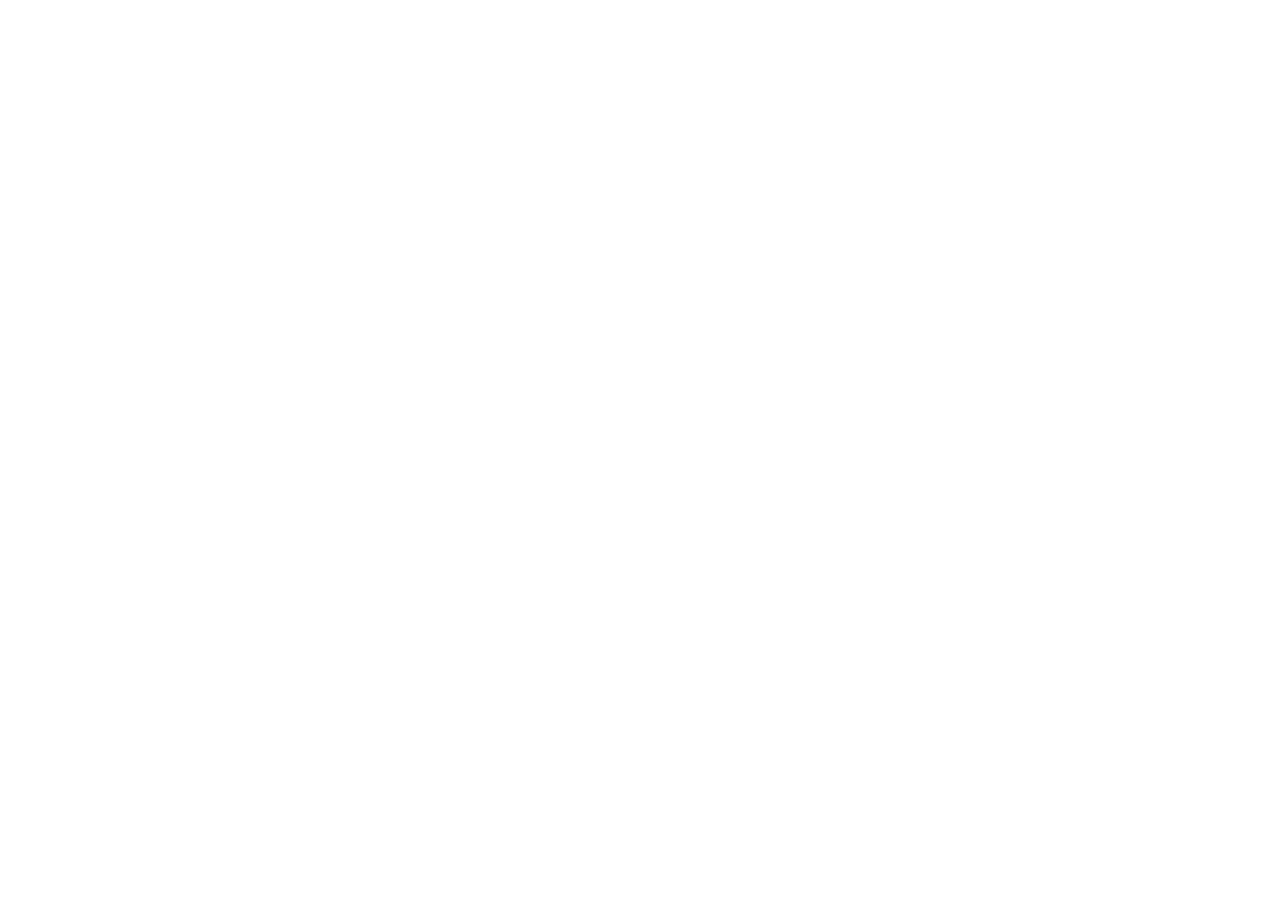
==== index.html @ 7771bbcd "Project setup" ====
<!DOCTYPE html>
<html lang="en">
<head>
    <meta charset="UTF-8">
    <meta name="viewport" content="width=device-width, initial-scale=1.0">
    <title>Joyería</title>
    <link rel="stylesheet" href="https://cdn.jsdelivr.net/npm/bootstrap-icons@1.11.1/font/bootstrap-icons.css">
    <link rel="stylesheet" href="./css/main.css">
    
</head>
<body>
 <script src="./js/main.js"></script>   
</body>
</html>
---- css/main.css ----
@import url('https://fonts.googleapis.com/css2?family=Rubik:wght@300;400;500;600;700;800;900&display=swap');

:root {
    --clr-main: #4b33a8;
    --clr-white: #ececec;
    --clr-gray: #e2e2e2;
    --clr-red: #961818;

}

*{
    margin: 0;
    padding: 0;
    box-sizing: border-box;
    font-family: "Rubik", sans-serif;
}

h1, h2, h3, h4, h5, h6, p, a, input, textarea {
    margin: 0;
    padding: 0;
}

ul {
    list-style-type: none;
}
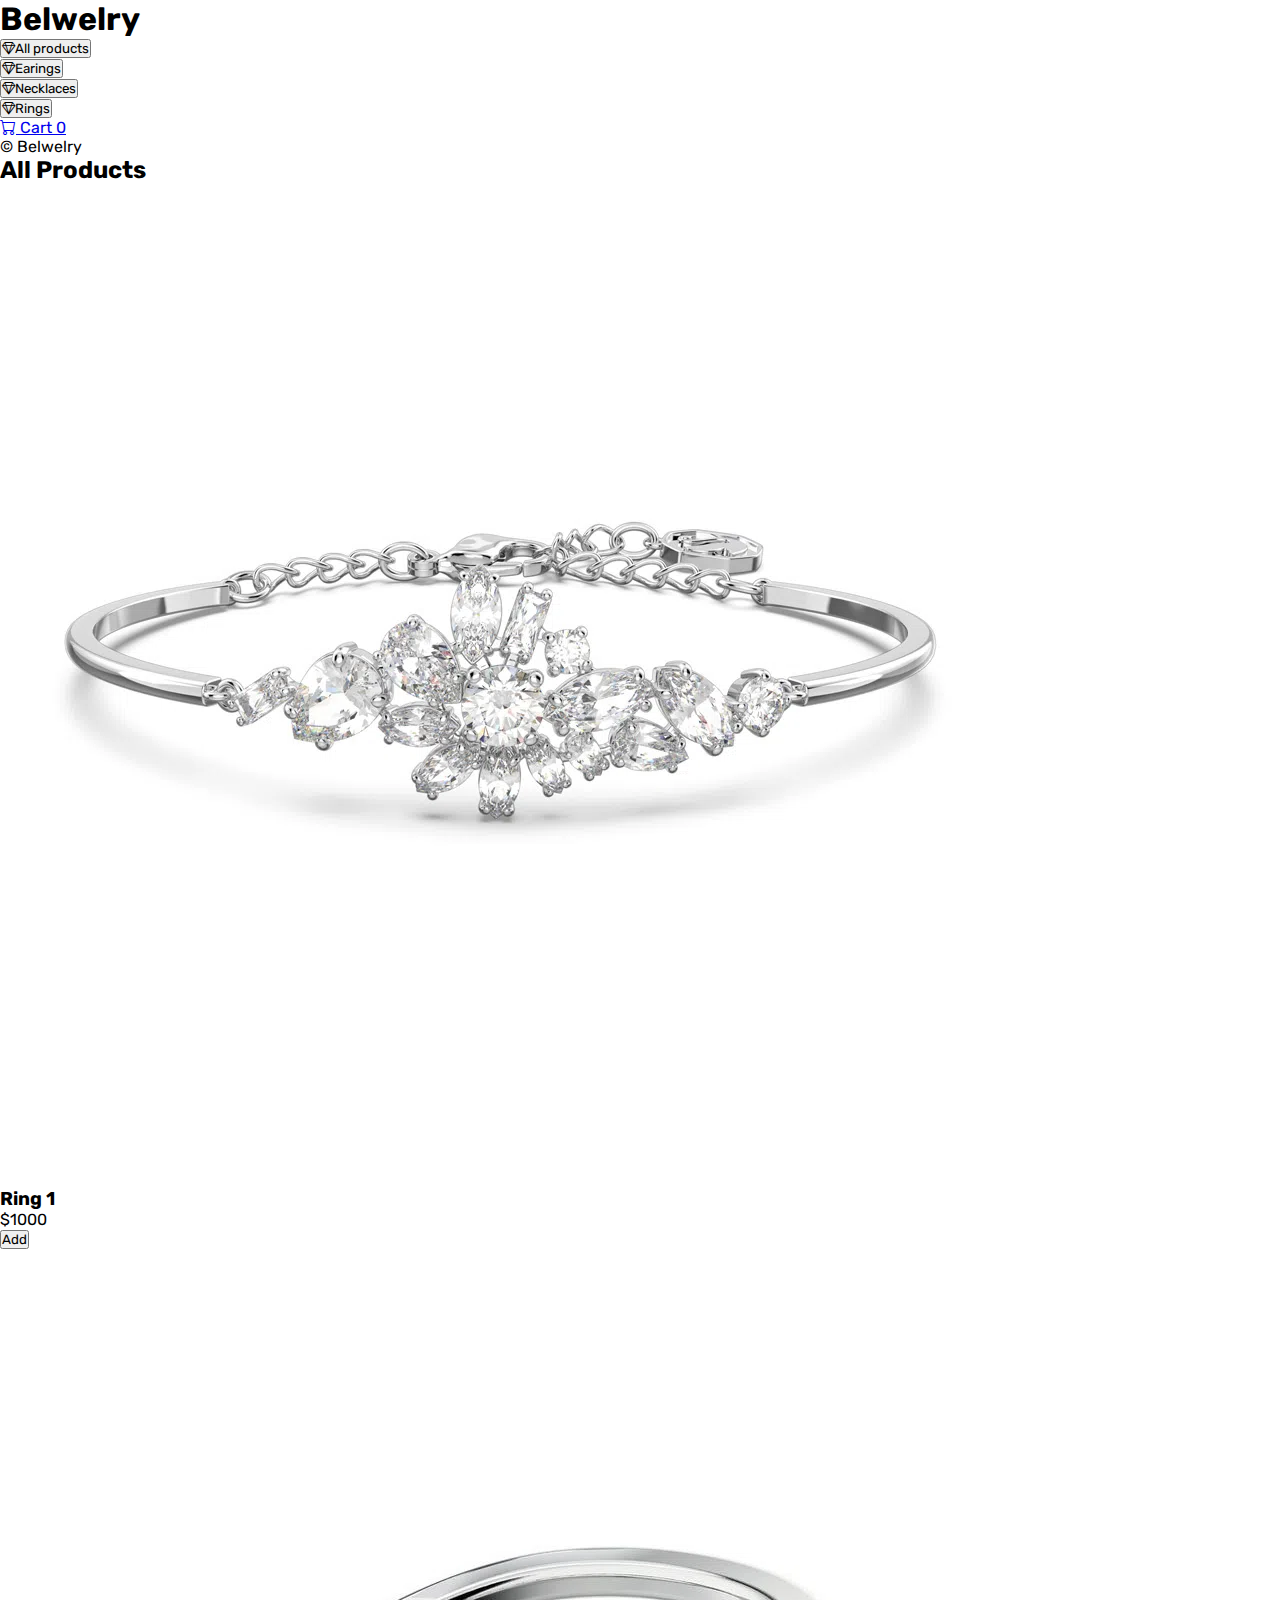
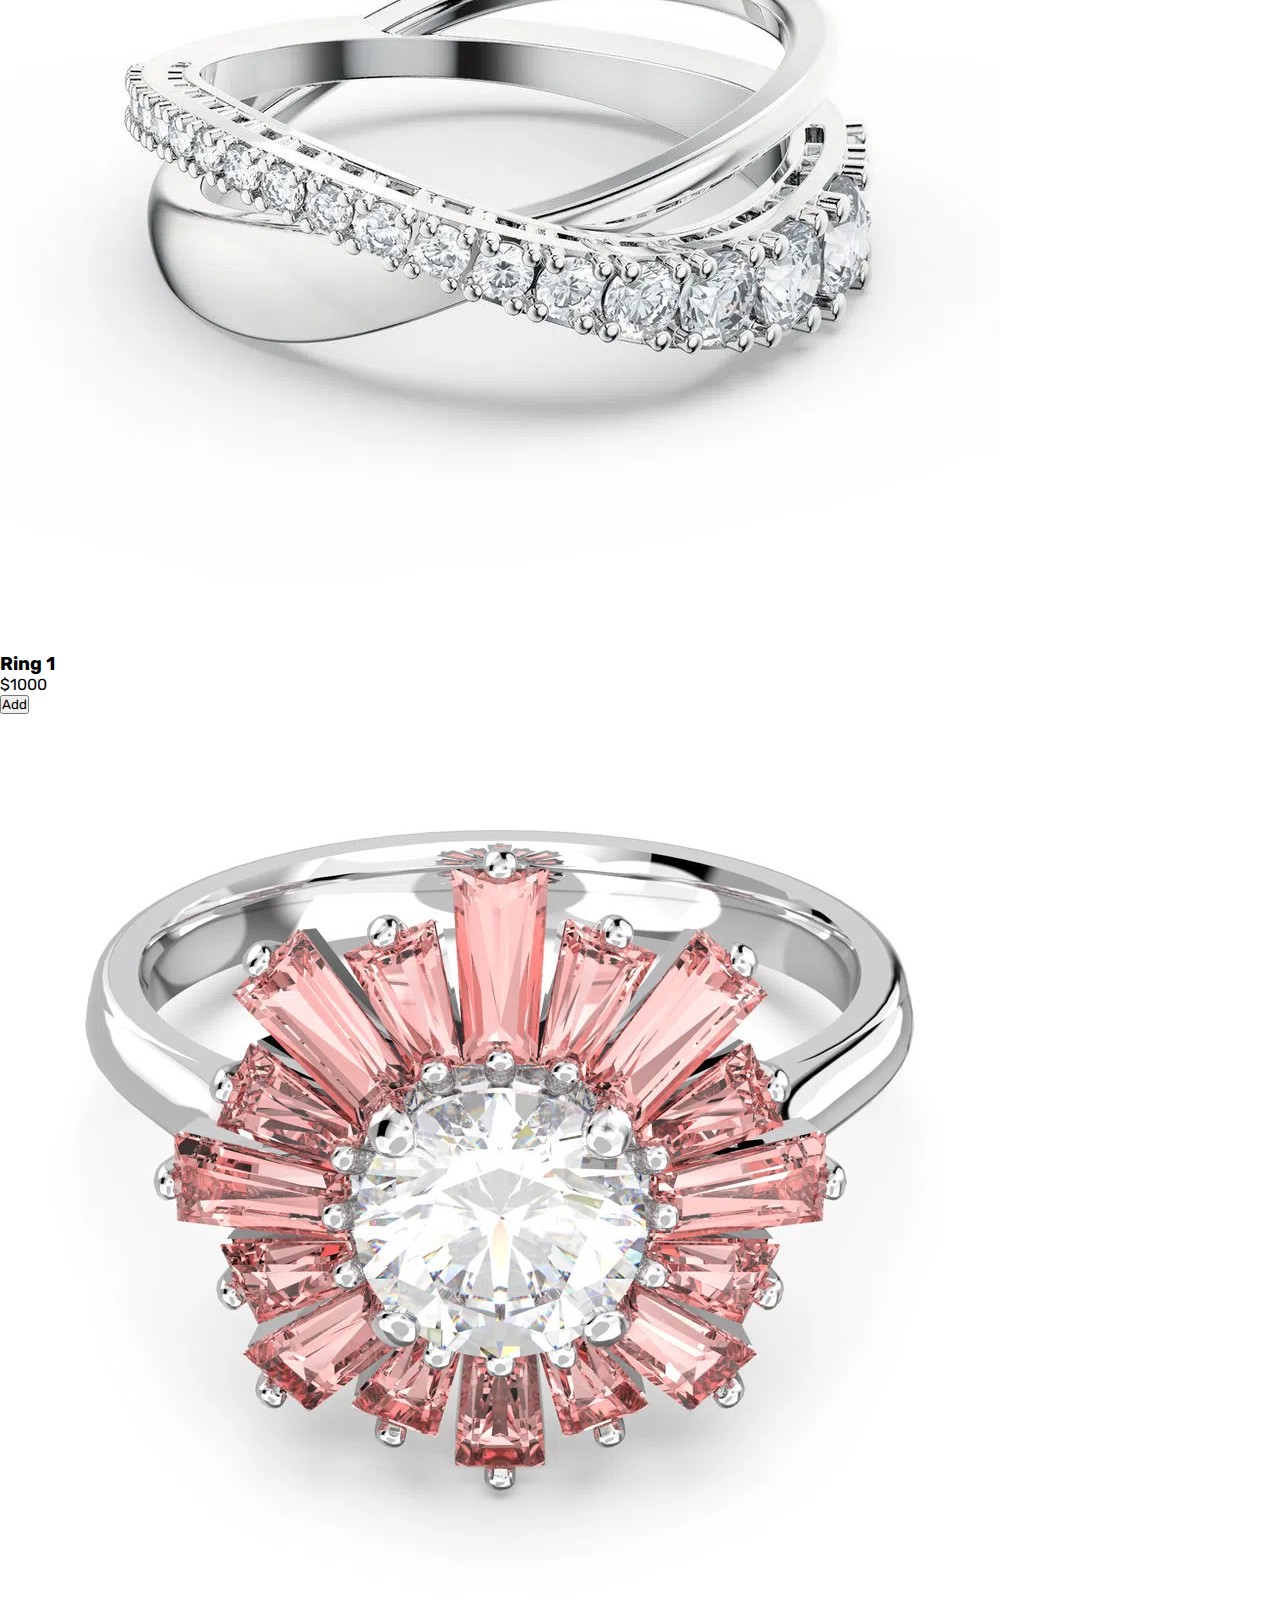
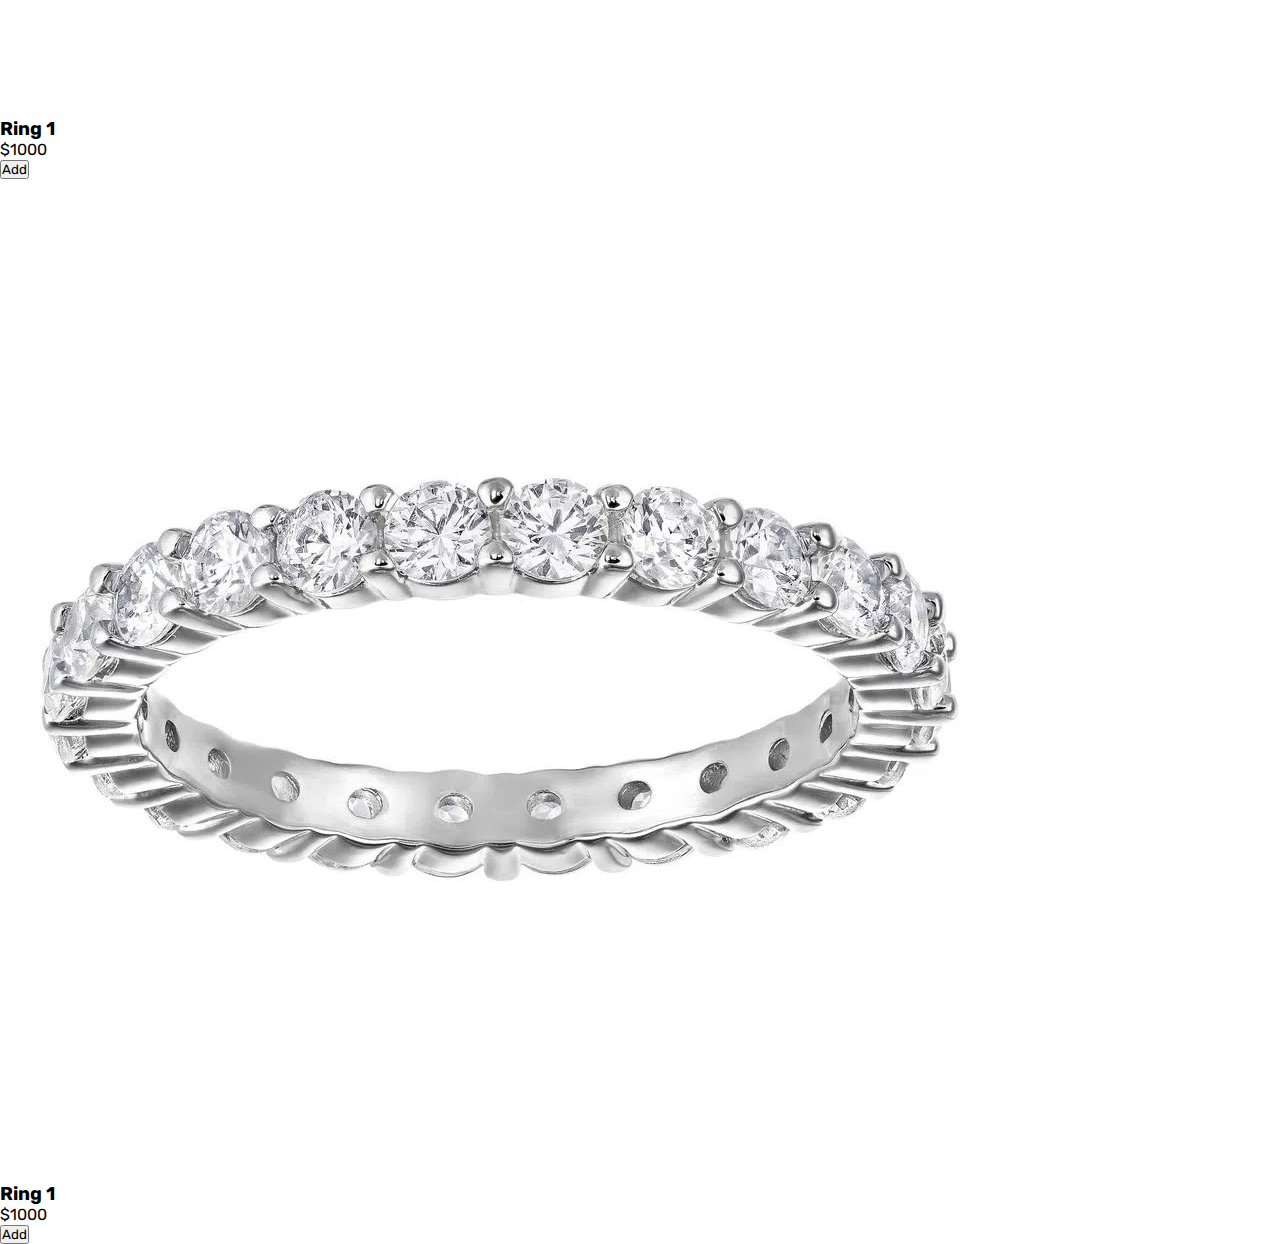
==== commit ea6b0f63: "Create basic HTML structure" ====
--- a/index.html
+++ b/index.html
@@ -1,14 +1,92 @@
 <!DOCTYPE html>
 <html lang="en">
+
 <head>
     <meta charset="UTF-8">
     <meta name="viewport" content="width=device-width, initial-scale=1.0">
-    <title>Joyería</title>
+    <title>Belwelry</title>
     <link rel="stylesheet" href="https://cdn.jsdelivr.net/npm/bootstrap-icons@1.11.1/font/bootstrap-icons.css">
     <link rel="stylesheet" href="./css/main.css">
-    
+
 </head>
+
 <body>
- <script src="./js/main.js"></script>   
+
+    <div class="wrapper">
+        <aside>
+            <header>
+                <h1 class="logo">Belwelry</h1>
+            </header>
+
+            <nav>
+                <ul>
+                    <li>
+                        <button class="boton-categoria"><i class="bi bi-gem"></i>All products</button>
+                    </li>
+                    <li>
+                        <button class="boton-categoria"><i class="bi bi-gem"></i>Earings</button>
+                    </li>
+                    <li>
+                        <button class="boton-categoria"><i class="bi bi-gem"></i>Necklaces</button>
+                    </li>
+                    <li>
+                        <button class="boton-categoria"><i class="bi bi-gem"></i>Rings</button>
+                    </li>
+                    <li>
+                        <a class="boton-carrito" href="cart.html">
+                            <i class="bi bi-cart"></i> Cart <span class="numerito">0</span>
+                        </a>
+                    </li>
+                </ul>
+            </nav>
+
+            <footer>
+                <p class="texto-footer">© Belwelry</p>
+            </footer>
+        </aside>
+
+        <main>
+            <h2 class="titulo-principal">All Products</h2>
+            <div class="contenedor-productos">
+                <div class="producto">
+                    <img class="producto-imagen" src="./img/rings/01.webp" alt="">
+                    <div class="producto-detalles">
+                        <h3 class="producto-titulo">Ring 1</h3>
+                        <p class="producto-precio">$1000</p>
+                        <button class="producto-agregar">Add</button>
+                    </div>
+                </div>
+
+                <div class="producto">
+                    <img class="producto-imagen" src="./img/rings/02.webp" alt="">
+                    <div class="producto-detalles">
+                        <h3 class="producto-titulo">Ring 1</h3>
+                        <p class="producto-precio">$1000</p>
+                        <button class="producto-agregar">Add</button>
+                    </div>
+                </div>
+
+                <div class="producto">
+                    <img class="producto-imagen" src="./img/rings/03.webp" alt="">
+                    <div class="producto-detalles">
+                        <h3 class="producto-titulo">Ring 1</h3>
+                        <p class="producto-precio">$1000</p>
+                        <button class="producto-agregar">Add</button>
+                    </div>
+                </div>
+
+                <div class="producto">
+                    <img class="producto-imagen" src="./img/rings/04.webp" alt="">
+                    <div class="producto-detalles">
+                        <h3 class="producto-titulo">Ring 1</h3>
+                        <p class="producto-precio">$1000</p>
+                        <button class="producto-agregar">Add</button>
+                    </div>
+                </div>
+            </div>
+        </main>
+    </div>
+    <script src="./js/main.js"></script>
 </body>
+
 </html>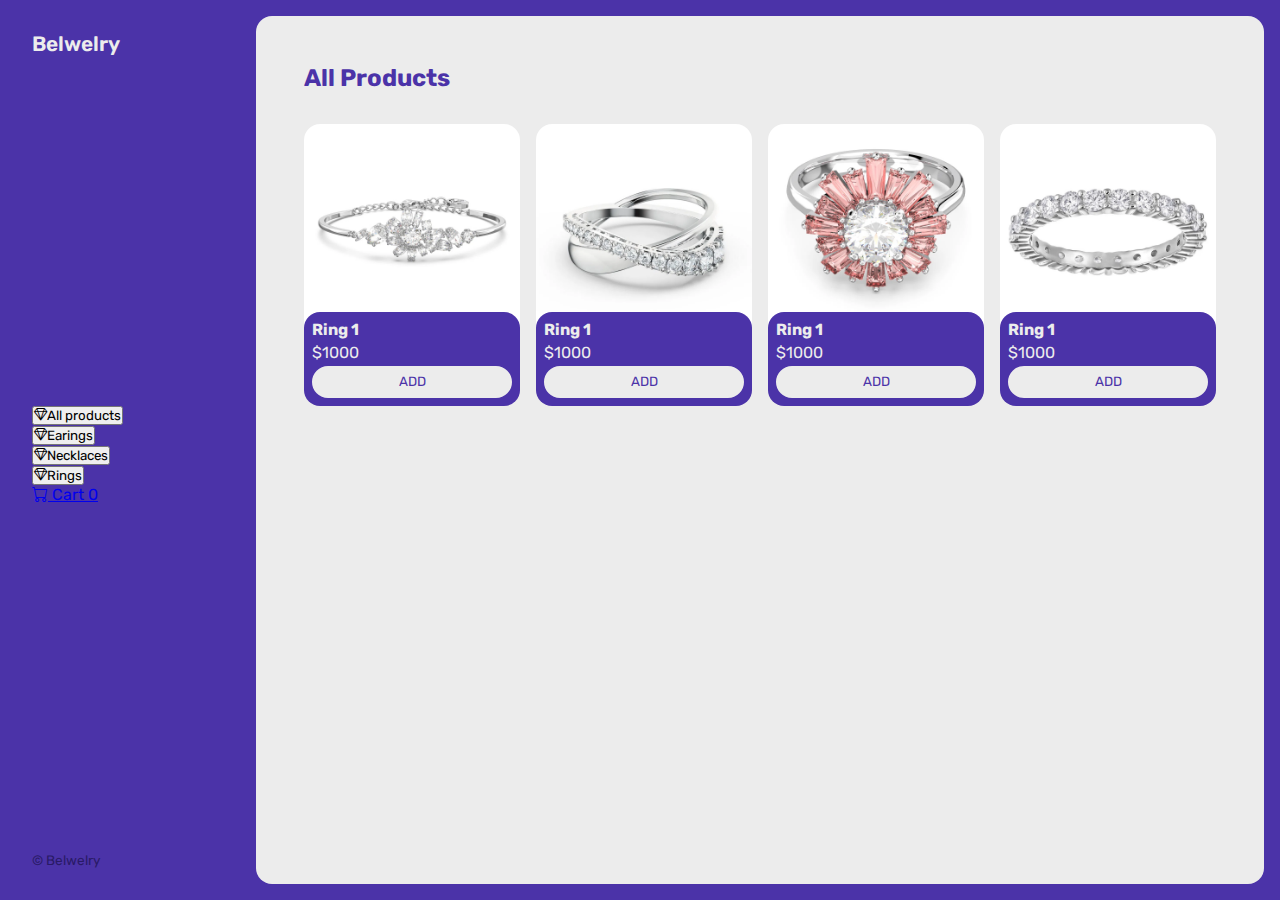
==== commit 4ebd11e5: "Create cart HTML and start with styles" ====
--- a/index.html
+++ b/index.html
@@ -21,19 +21,19 @@
             <nav>
                 <ul>
                     <li>
-                        <button class="boton-categoria"><i class="bi bi-gem"></i>All products</button>
+                        <button class="boton-menu boton-categoria active"><i class="bi bi-gem"></i>All products</button>
                     </li>
                     <li>
-                        <button class="boton-categoria"><i class="bi bi-gem"></i>Earings</button>
+                        <button class="boton-menu boton-categoria"><i class="bi bi-gem"></i>Earings</button>
                     </li>
                     <li>
-                        <button class="boton-categoria"><i class="bi bi-gem"></i>Necklaces</button>
+                        <button class="boton-menu boton-categoria"><i class="bi bi-gem"></i>Necklaces</button>
                     </li>
                     <li>
-                        <button class="boton-categoria"><i class="bi bi-gem"></i>Rings</button>
+                        <button class="boton-menu boton-categoria"><i class="bi bi-gem"></i>Rings</button>
                     </li>
                     <li>
-                        <a class="boton-carrito" href="cart.html">
+                        <a class="boton-menu boton-carrito" href="cart.html">
                             <i class="bi bi-cart"></i> Cart <span class="numerito">0</span>
                         </a>
                     </li>
--- a/css/main.css
+++ b/css/main.css
@@ -2,24 +2,116 @@
 
 :root {
     --clr-main: #4b33a8;
+    --clr-main-dark: #291a66;
     --clr-white: #ececec;
     --clr-gray: #e2e2e2;
     --clr-red: #961818;
-
 }
 
-*{
+* {
     margin: 0;
     padding: 0;
     box-sizing: border-box;
     font-family: "Rubik", sans-serif;
 }
 
-h1, h2, h3, h4, h5, h6, p, a, input, textarea {
+h1,
+h2,
+h3,
+h4,
+h5,
+h6,
+p,
+a,
+input,
+textarea {
     margin: 0;
     padding: 0;
 }
 
 ul {
     list-style-type: none;
+}
+
+.wrapper {
+    display: grid;
+    grid-template-columns: 1fr 4fr;
+    background-color: var(--clr-main);
+}
+
+aside {
+    padding: 2rem;
+    color: var(--clr-white);
+    position: sticky;
+    top: 0;
+    height: 100vh;
+    display: flex;
+    flex-direction: column;
+    justify-content: space-between;
+}
+
+.logo {
+    font-weight: 600;
+    font-size: 1.3rem;
+}
+
+.texto-footer {
+    color: var(--clr-main-dark);
+    font-size: 0.85rem;
+}
+
+main {
+    background-color: var(--clr-white);
+    margin: 1rem;
+    border-radius: 1rem;
+    padding: 3rem;
+    margin-left: 0;
+}
+
+.titulo-principal {
+    color: var(--clr-main);
+    margin-bottom: 2rem;
+}
+
+.contenedor-productos {
+    display: grid;
+    grid-template-columns: repeat(4, 1fr);
+    gap: 1rem;
+}
+
+.producto-imagen {
+    max-width: 100%;
+    border-radius: 1rem;
+}
+
+.producto-detalles {
+    background-color: var(--clr-main);
+    color: var(--clr-white);
+    padding: .5rem;
+    border-radius: 1rem;
+    margin-top: -2rem;
+    position: relative;
+    display: flex;
+    flex-direction: column;
+    gap: .25rem;
+}
+
+.producto-titulo {
+    font-size: 1rem;
+}
+
+.producto-agregar {
+    border: 0;
+    background-color: var(--clr-white);
+    color: var(--clr-main);
+    padding: .4rem;
+    text-transform: uppercase;
+    border-radius: 1rem;
+    cursor: pointer;
+    border: 2px solid var(--clr-white);
+}
+
+.producto-agregar:hover {
+    background-color: var(--clr-main);
+    color: var(--clr-white);
 }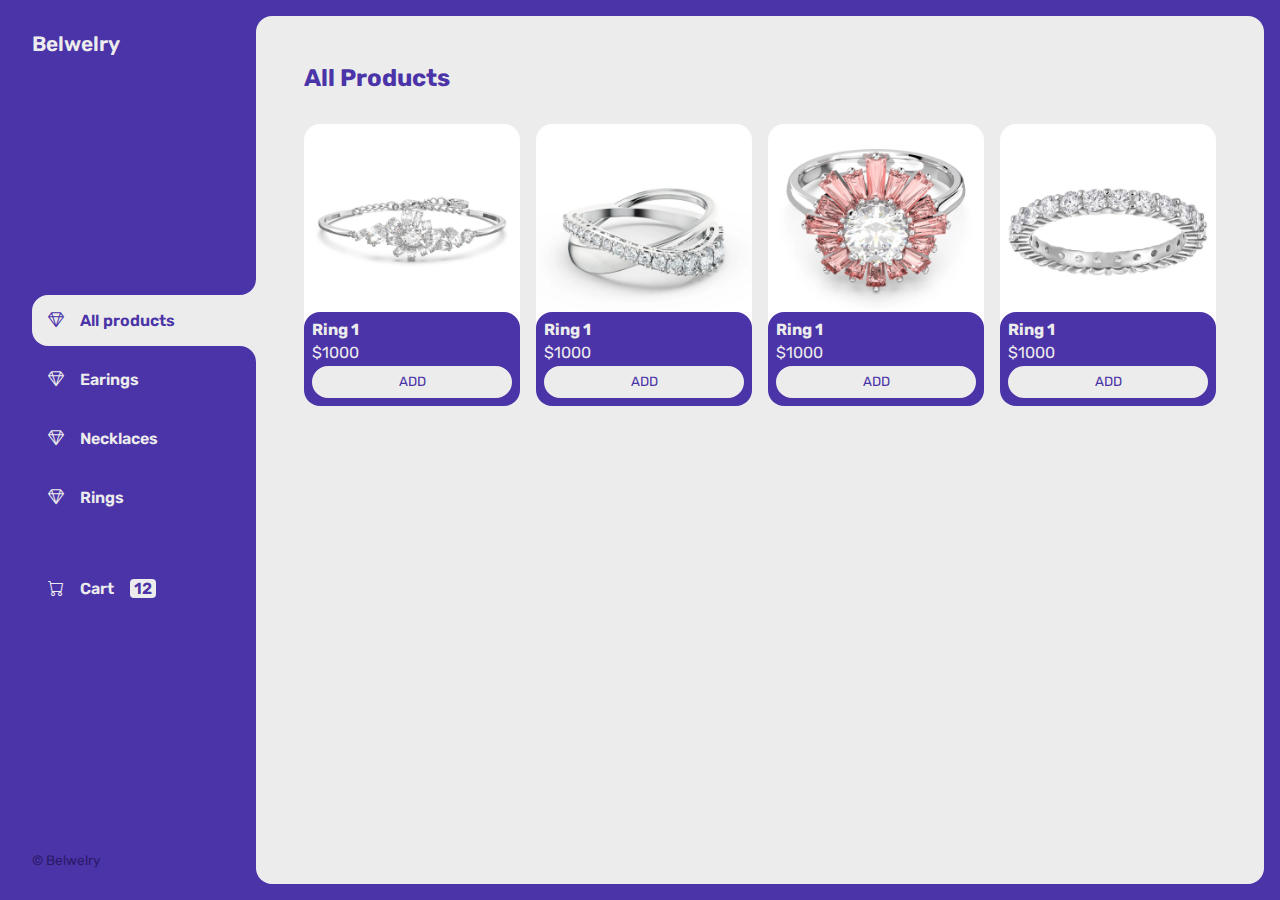
==== commit 89c747ce: "Styling finished" ====
--- a/index.html
+++ b/index.html
@@ -19,7 +19,7 @@
             </header>
 
             <nav>
-                <ul>
+                <ul class="menu">
                     <li>
                         <button class="boton-menu boton-categoria active"><i class="bi bi-gem"></i>All products</button>
                     </li>
@@ -34,7 +34,7 @@
                     </li>
                     <li>
                         <a class="boton-menu boton-carrito" href="cart.html">
-                            <i class="bi bi-cart"></i> Cart <span class="numerito">0</span>
+                            <i class="bi bi-cart"></i> Cart <span class="numerito">12</span>
                         </a>
                     </li>
                 </ul>
--- a/css/main.css
+++ b/css/main.css
@@ -27,6 +27,7 @@
 textarea {
     margin: 0;
     padding: 0;
+    text-decoration: none;
 }
 
 ul {
@@ -41,6 +42,7 @@
 
 aside {
     padding: 2rem;
+    padding-right: 0;
     color: var(--clr-white);
     position: sticky;
     top: 0;
@@ -50,11 +52,86 @@
     justify-content: space-between;
 }
 
+
 .logo {
     font-weight: 600;
     font-size: 1.3rem;
 }
 
+.boton-menu {
+    background-color: transparent;
+    border: 0;
+    color: var(--clr-white);
+    font-size: 1rem;
+    cursor: pointer;
+    display: flex;
+    align-items: center;
+    gap: 1rem;
+    font-weight: 600;
+    padding: 1rem;
+    font-size: .85;
+
+
+}
+
+.menu {
+    display: flex;
+    flex-direction: column;
+    gap: .5rem;
+
+}
+
+.boton-menu.active {
+    background-color: var(--clr-white);
+    color: var(--clr-main);
+    width: 100%;
+    border-top-left-radius: 1rem;
+    border-bottom-left-radius: 1rem;
+    position: relative;
+
+}
+
+.boton-menu.active::before {
+    content: "";
+    position: absolute;
+    width: 1rem;
+    height: 2rem;
+    bottom: 100%;
+    right: 0;
+    background-color: transparent;
+    border-bottom-right-radius: 1rem;
+    box-shadow: 0 1rem var(--clr-white);
+}
+
+.boton-menu.active::after {
+    content: "";
+    position: absolute;
+    width: 1rem;
+    height: 2rem;
+    top: 100%;
+    right: 0;
+    background-color: transparent;
+    border-top-right-radius: 1rem;
+    box-shadow: 0 -1rem var(--clr-white);
+}
+
+.boton-carrito {
+    margin-top: 2rem;
+}
+
+.numerito {
+    background-color: var(--clr-white);
+    color: var(--clr-main);
+    padding: 0 .25rem ;
+    border-radius: .25rem;
+}
+
+.boton-carrito.active .numerito {
+    background-color: var(--clr-main);
+    color: var(--clr-white);
+
+}
+
 .texto-footer {
     color: var(--clr-main-dark);
     font-size: 0.85rem;
@@ -109,9 +186,110 @@
     border-radius: 1rem;
     cursor: pointer;
     border: 2px solid var(--clr-white);
+    transition: background-color .2s, color .2s ;
 }
 
 .producto-agregar:hover {
     background-color: var(--clr-main);
     color: var(--clr-white);
+}
+
+/* CART */
+
+.contenedor-carrito{
+    display: flex;
+    flex-direction: column;
+    gap: 1.5rem;
+    
+}
+
+.carrito-vacio,  
+.carrito-comprado {
+    color: var(--clr-main);
+    
+}
+
+.carrito-productos {
+    display: flex;
+    flex-direction: column;
+    gap: 1rem;
+    
+}
+
+.carrito-producto {
+    display: flex;
+    justify-content: space-between;
+    align-items: center;
+    background-color: var(--clr-gray);
+    color: var(--clr-main);
+    padding: .5rem;
+    padding-right: 1.5rem;
+    border-radius: 1rem;
+}
+
+.carrito-producto-imagen {
+    max-width: 4rem;
+    border-radius: 1rem;
+}
+
+.carrito-producto small{
+    font-size: .75rem;
+
+}
+
+.carrito-producto-eliminar {
+    border: 0;
+    background-color: transparent;
+    color: var(--clr-red);
+    cursor: pointer;
+}
+
+.carrito-acciones {
+    display: flex;
+    justify-content: space-between;
+}
+
+.carrito-acciones-vaciar {
+    border: 0;
+    background-color: var(--clr-gray);
+    padding: 1rem;
+    border-radius: 1rem;
+    color: var(--clr-main);
+    text-transform: uppercase; 
+    cursor: pointer;
+}
+
+.carrito-acciones-derecha {
+    display: flex;
+}
+
+.carrito-acciones-total {
+    display: flex;
+    background-color: var(--clr-gray);
+    padding: 1rem;
+    color: var(--clr-main);
+    text-transform: uppercase; 
+    border-top-left-radius: 1rem;
+    border-bottom-left-radius: 1rem;
+    gap: 1rem;
+}
+
+
+
+.carrito-acciones-comprar {
+    border: 0;
+    background-color: var(--clr-main);
+    padding: 1rem;
+    padding-left: 2.9rem;
+    padding-right: 2.9rem;
+    color: var(--clr-white);
+    text-transform: uppercase; 
+    cursor: pointer;
+    border-top-right-radius: 1rem;
+    border-bottom-right-radius: 1rem;
+
+}
+
+.disabled {
+    display: none;
 }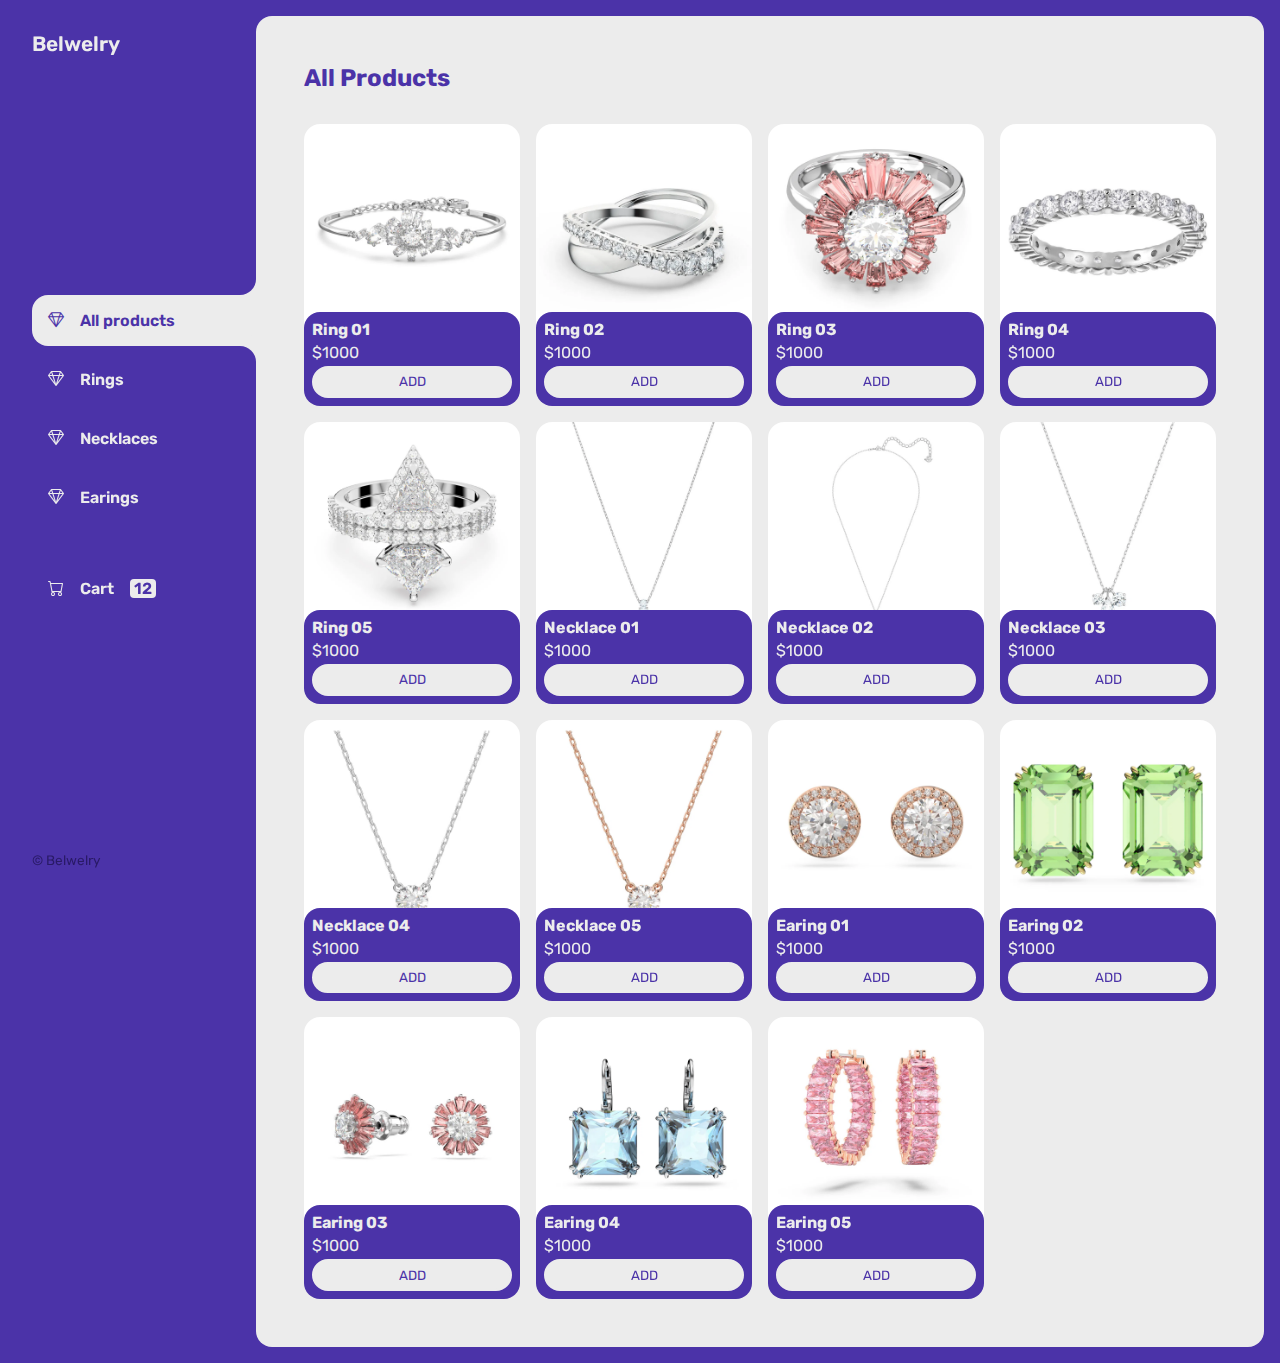
==== commit 5666bde8: "lastversion" ====
--- a/index.html
+++ b/index.html
@@ -21,16 +21,16 @@
             <nav>
                 <ul class="menu">
                     <li>
-                        <button class="boton-menu boton-categoria active"><i class="bi bi-gem"></i>All products</button>
+                        <button id="todos" class="boton-menu boton-categoria active"><i class="bi bi-gem"></i>All products</button>
                     </li>
                     <li>
-                        <button class="boton-menu boton-categoria"><i class="bi bi-gem"></i>Earings</button>
+                        <button id="rings" class="boton-menu boton-categoria"><i class="bi bi-gem"></i>Rings</button>
                     </li>
                     <li>
-                        <button class="boton-menu boton-categoria"><i class="bi bi-gem"></i>Necklaces</button>
+                        <button id="necklaces" class="boton-menu boton-categoria"><i class="bi bi-gem"></i>Necklaces</button>
                     </li>
                     <li>
-                        <button class="boton-menu boton-categoria"><i class="bi bi-gem"></i>Rings</button>
+                        <button id="earings" class="boton-menu boton-categoria"><i class="bi bi-gem"></i>Earings</button>
                     </li>
                     <li>
                         <a class="boton-menu boton-carrito" href="cart.html">
@@ -46,43 +46,9 @@
         </aside>
 
         <main>
-            <h2 class="titulo-principal">All Products</h2>
-            <div class="contenedor-productos">
-                <div class="producto">
-                    <img class="producto-imagen" src="./img/rings/01.webp" alt="">
-                    <div class="producto-detalles">
-                        <h3 class="producto-titulo">Ring 1</h3>
-                        <p class="producto-precio">$1000</p>
-                        <button class="producto-agregar">Add</button>
-                    </div>
-                </div>
-
-                <div class="producto">
-                    <img class="producto-imagen" src="./img/rings/02.webp" alt="">
-                    <div class="producto-detalles">
-                        <h3 class="producto-titulo">Ring 1</h3>
-                        <p class="producto-precio">$1000</p>
-                        <button class="producto-agregar">Add</button>
-                    </div>
-                </div>
-
-                <div class="producto">
-                    <img class="producto-imagen" src="./img/rings/03.webp" alt="">
-                    <div class="producto-detalles">
-                        <h3 class="producto-titulo">Ring 1</h3>
-                        <p class="producto-precio">$1000</p>
-                        <button class="producto-agregar">Add</button>
-                    </div>
-                </div>
-
-                <div class="producto">
-                    <img class="producto-imagen" src="./img/rings/04.webp" alt="">
-                    <div class="producto-detalles">
-                        <h3 class="producto-titulo">Ring 1</h3>
-                        <p class="producto-precio">$1000</p>
-                        <button class="producto-agregar">Add</button>
-                    </div>
-                </div>
+            <h2 id="titulo-principal" class="titulo-principal">All Products</h2>
+            <div id="contenedor-productos" class="contenedor-productos">
+                <!-- Esto se va a completar con JS -->
             </div>
         </main>
     </div>
--- a/css/main.css
+++ b/css/main.css
@@ -70,6 +70,7 @@
     font-weight: 600;
     padding: 1rem;
     font-size: .85;
+    width: 100%;
 
 
 }
@@ -84,7 +85,7 @@
 .boton-menu.active {
     background-color: var(--clr-white);
     color: var(--clr-main);
-    width: 100%;
+    
     border-top-left-radius: 1rem;
     border-bottom-left-radius: 1rem;
     position: relative;
